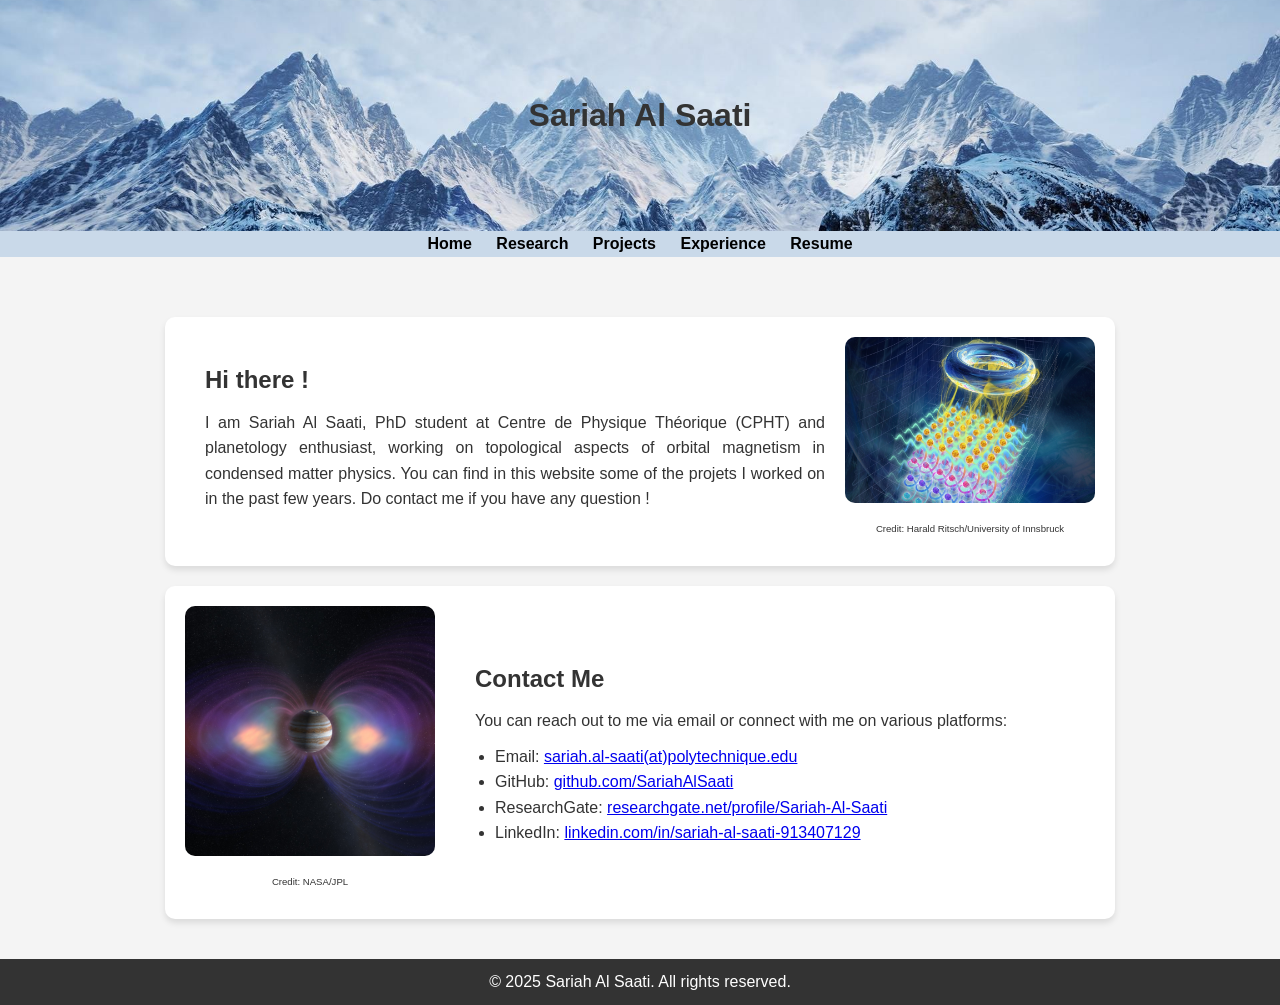
==== index.html @ ddf33143 "Add html" ====
<!DOCTYPE html>
<html lang="en">
<head>
    <meta charset="UTF-8">
    <meta name="viewport" content="width=device-width, initial-scale=1.0">
    <meta http-equiv="X-UA-Compatible" content="IE=edge">
    <title>Home</title>
    <!-- Link to your CSS file -->
    <link rel="stylesheet" href="styles.css">
</head>
<body>

    <!-- Header -->
    <header>
        <h1>Sariah Al Saati</h1>
    </header>

    <nav>
        <ul>
            <li><a href="index.html">Home</a></li>
            <li><a href="ind_research.html">Research</a></li>
            <li><a href="ind_projects.html">Projects</a></li>
            <li><a href="ind_experience.html">Experience</a></li>
            <li><a href="Docs/cv.pdf">Resume</a></li>
        </ul>
    </nav>
    
    <!-- Main Content Section -->
    <main>
        <section id="Home">
            <div class="project-container" style="margin-top: 20px;">
                <div class="text-content">
                    <h2>Hi there !</h2>
                    <p>I am Sariah Al Saati, PhD student at Centre de Physique Théorique (CPHT) and planetology enthusiast, working on topological aspects of orbital magnetism in condensed matter physics. You can find in this website some of the projets I worked on in the past few years. Do contact me if you have any question ! </p>
                </div>
                <div class="image-content">
                    <img src="Figures/topology.jpeg" alt="Project Image">
                    <p class="caption"> Credit: Harald Ritsch/University of Innsbruck </p>
                </div>
            </div>
        </section>
        <section id="contact">
            
            <div class="project-container image-left" style="margin-top: 20px;">
                <div class="image-content">
                    <img src="Figures/Jupiter.jpg" alt="Project Image">
                    <p class="caption"> Credit: NASA/JPL </p>
            </div>
            <div class="text-content">
                <h2>Contact Me</h2>
                <p>You can reach out to me via email or connect with me on various platforms:</p>
                
                <ul>
                    <li>Email: <a href="mailto:sariah.al-saati@polytechnique.edu">sariah.al-saati(at)polytechnique.edu</a></li>
                    <li>GitHub: <a href="https://github.com/SariahAlSaati" target="_blank">github.com/SariahAlSaati</a></li>
                    <li>ResearchGate: <a href="https://www.researchgate.net/profile/Sariah-Al-Saati" target="_blank">researchgate.net/profile/Sariah-Al-Saati</a></li>
                    <li>LinkedIn: <a href="https://www.linkedin.com/in/sariah-al-saati-913407129/" target="_blank">linkedin.com/in/sariah-al-saati-913407129</a></li>
                </ul>
            </div>
        </div>
    </section>

    </main>

    <!-- Footer -->
    <footer>
        <p>&copy; 2025 Sariah Al Saati. All rights reserved.</p>
    </footer>

</body>
</html>
---- styles.css ----
/* General reset for consistent styling */
* {
    margin: 0;
    padding: 0;
    box-sizing: border-box;
}

/* Header and Navigation */
header {
    background-image: url('Figures/wpp.jpg');
    background-size: cover; 
    background-position: center; 
    background-repeat: no-repeat;
    display: flex;
    padding: 90px;
    justify-content: center; 
    align-items: center;
}

html, body {
    font-family: Arial, sans-serif;
    line-height: 1.6;
    color: #333;
    height: 100%;
    margin: 0;
    background-color: #f4f4f4;
    text-align: justify;
    display: flex;
    flex-direction: column;
}


.header-container {
    display: flex;
    justify-content: center;
    text-align: center;
    align-items: center;
    box-sizing: border-box;
    height: 100%; 
}

nav {
    text-align: center;
    background-color: #c9d9e9;
}

nav ul {
    list-style-type: none;
    padding: 0;
}

nav ul li {
    display: inline;
    margin: 0 10px;
}

nav ul li a {
    color: rgb(0, 0, 0);
    text-decoration: none;
    font-weight: bold;
}

nav ul li a:hover {
    text-decoration: underline;
}

/* Main Content */
main {
    padding: 20px;
    max-width: 1000px;
    margin: 20px auto;
    flex: 1;
}

main h2 {
    margin-top: 20px;
    color: #333;
}

main h3 {
    margin-top: 10px;
    color: #333;
}

main p {
    margin: 10px 0;
}

#contactForm {
    display: flex;
    flex-direction: column;
}

#contactForm label {
    margin-top: 10px;
}

#contactForm input,
#contactForm textarea {
    padding: 10px;
    margin: 5px 0;
    width: 100%;
}

button {
    background-color: #4CAF50;
    color: white;
    border: none;
    padding: 10px;
    cursor: pointer;
    margin-top: 10px;
}

button:hover {
    background-color: #45a049;
}

/* Footer */
footer {
    background-color: #333;
    color: white;
    text-align: center;
    padding: 10px 0;
    position: relative;
    /* margin-top: 20px; */
    bottom: 0;
    width: 100%;
}

/* Responsive Design */
@media (max-width: 600px) {
    nav ul li {
        display: block;
        text-align: center;
        margin: 10px 0;
    }
}

.project-container {
    display: flex;
    align-items: center;
    background: white;
    padding: 20px;
    text-align: justify;
    border-radius: 10px;
    box-shadow: 0px 4px 6px rgba(0, 0, 0, 0.1);
    max-width: 950px;
    margin: auto;
}
.text-content {
    flex: 1;
    padding: 20px;
}
.text-content h2 {
    margin-top: 0;
}
.image-content img {
    width: 250px;
    border-radius: 10px;
}

img.block {
    display: block;
    margin-bottom: 30px;
  }

img.block2 {
    display: block;
    margin-bottom: 30px;
    width: 60%;
    margin: 0 auto;
  }

ul {
    padding-left: 20px;
}

/* Image on the right (default) */
.image-right .image-content {
    order: 2;
    padding-left: 20px;
}
.image-right .text-content {
    order: 1;
    padding-right: 20px;
}

/* Image on the left */
.image-left .image-content {
    order: 1;
    padding-right: 20px;
}
.image-left .text-content {
    order: 2;
    padding-left: 20px;
}

.switch-btn {
    margin-top: 10px;
    padding: 8px 12px;
    border: none;
    background-color: #00aaff;
    color: #f4f4f4;
    font-size: 14px;
    cursor: pointer;
    border-radius: 10px;
    width: 30%;
}
.switch-btn:hover {
    background-color: #00aaff;
}

p.caption {
    text-align: center;
    font-size: 0.6em;
  }
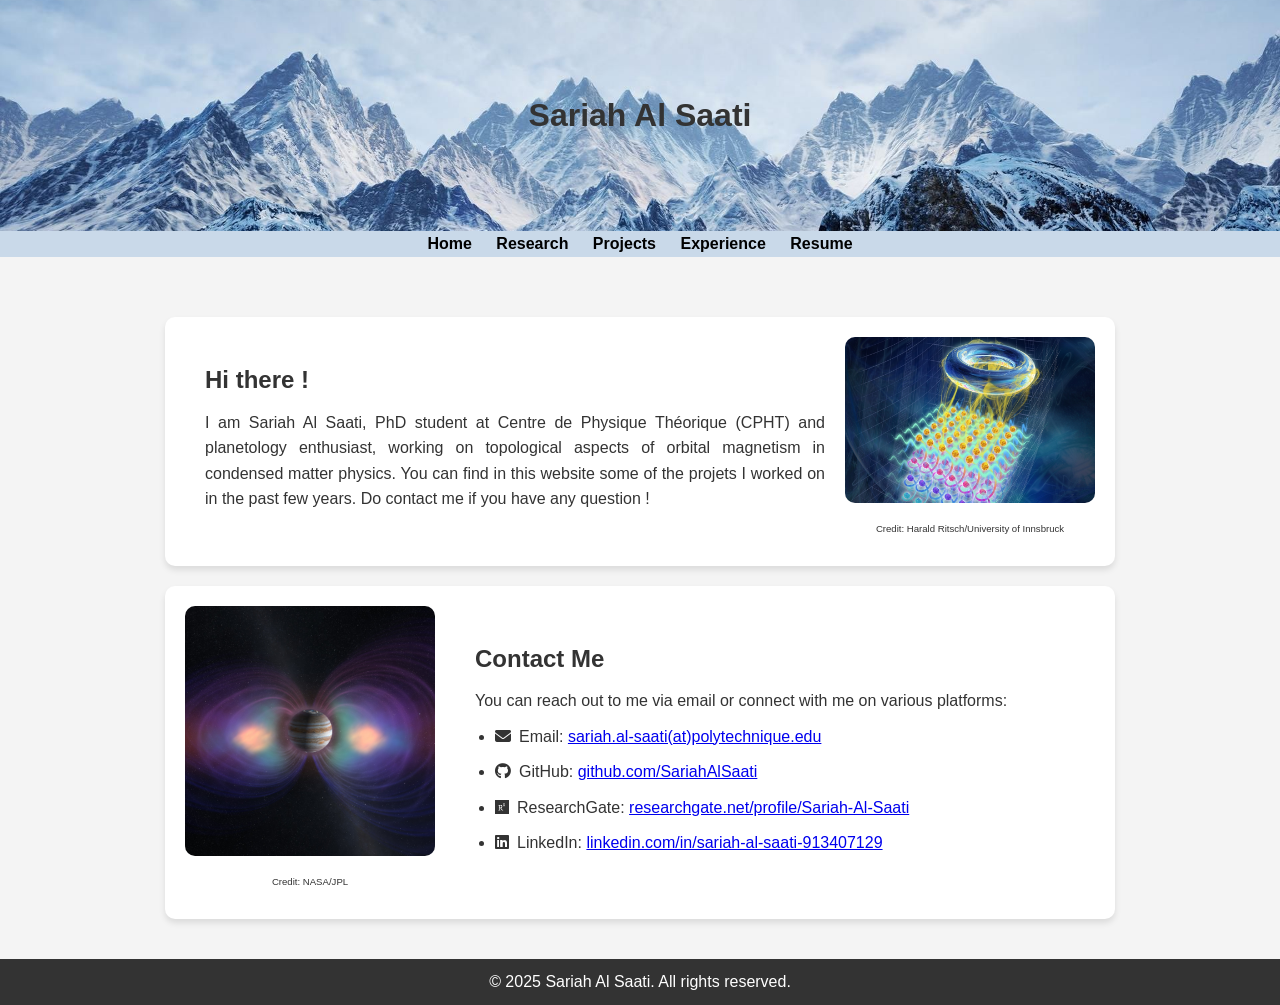
==== commit f28b18fb: "Add icons" ====
--- a/index.html
+++ b/index.html
@@ -1,14 +1,26 @@
 <!DOCTYPE html>
 <html lang="en">
 <head>
+    <!-- Google Tag Manager -->
+    <script>(function(w,d,s,l,i){w[l]=w[l]||[];w[l].push({'gtm.start':
+    new Date().getTime(),event:'gtm.js'});var f=d.getElementsByTagName(s)[0],
+    j=d.createElement(s),dl=l!='dataLayer'?'&l='+l:'';j.async=true;j.src=
+    'https://www.googletagmanager.com/gtm.js?id='+i+dl;f.parentNode.insertBefore(j,f);
+    })(window,document,'script','dataLayer','GTM-5B4VDCNB');</script>
+    <!-- End Google Tag Manager -->
     <meta charset="UTF-8">
     <meta name="viewport" content="width=device-width, initial-scale=1.0">
     <meta http-equiv="X-UA-Compatible" content="IE=edge">
-    <title>Home</title>
+    <title>Sariah Al Saati - Home</title>
     <!-- Link to your CSS file -->
     <link rel="stylesheet" href="styles.css">
+    <link rel="stylesheet" href="https://cdnjs.cloudflare.com/ajax/libs/font-awesome/6.4.2/css/all.min.css">
 </head>
 <body>
+    <!-- Google Tag Manager (noscript) -->
+    <noscript><iframe src="https://www.googletagmanager.com/ns.html?id=GTM-5B4VDCNB"
+    height="0" width="0" style="display:none;visibility:hidden"></iframe></noscript>
+    <!-- End Google Tag Manager (noscript) -->
 
     <!-- Header -->
     <header>
@@ -51,10 +63,10 @@
                 <p>You can reach out to me via email or connect with me on various platforms:</p>
                 
                 <ul>
-                    <li>Email: <a href="mailto:sariah.al-saati@polytechnique.edu">sariah.al-saati(at)polytechnique.edu</a></li>
-                    <li>GitHub: <a href="https://github.com/SariahAlSaati" target="_blank">github.com/SariahAlSaati</a></li>
-                    <li>ResearchGate: <a href="https://www.researchgate.net/profile/Sariah-Al-Saati" target="_blank">researchgate.net/profile/Sariah-Al-Saati</a></li>
-                    <li>LinkedIn: <a href="https://www.linkedin.com/in/sariah-al-saati-913407129/" target="_blank">linkedin.com/in/sariah-al-saati-913407129</a></li>
+                    <li><i class="fas fa-envelope"></i>Email: <a href="mailto:sariah.al-saati@polytechnique.edu">sariah.al-saati(at)polytechnique.edu</a></li>
+                    <li><i class="fab fa-github"></i>GitHub: <a href="https://github.com/SariahAlSaati" target="_blank">github.com/SariahAlSaati</a></li>
+                    <li><i class="fab fa-researchgate"></i>ResearchGate: <a href="https://www.researchgate.net/profile/Sariah-Al-Saati" target="_blank">researchgate.net/profile/Sariah-Al-Saati</a></li>
+                    <li><i class="fab fa-linkedin"></i>LinkedIn: <a href="https://www.linkedin.com/in/sariah-al-saati-913407129/" target="_blank">linkedin.com/in/sariah-al-saati-913407129</a></li>
                 </ul>
             </div>
         </div>
--- a/styles.css
+++ b/styles.css
@@ -13,6 +13,7 @@
     background-repeat: no-repeat;
     display: flex;
     padding: 90px;
+    min-width: 700px;
     justify-content: center; 
     align-items: center;
 }
@@ -27,6 +28,7 @@
     text-align: justify;
     display: flex;
     flex-direction: column;
+    min-width: 700px;
 }
 
 
@@ -86,34 +88,6 @@
     margin: 10px 0;
 }
 
-#contactForm {
-    display: flex;
-    flex-direction: column;
-}
-
-#contactForm label {
-    margin-top: 10px;
-}
-
-#contactForm input,
-#contactForm textarea {
-    padding: 10px;
-    margin: 5px 0;
-    width: 100%;
-}
-
-button {
-    background-color: #4CAF50;
-    color: white;
-    border: none;
-    padding: 10px;
-    cursor: pointer;
-    margin-top: 10px;
-}
-
-button:hover {
-    background-color: #45a049;
-}
 
 /* Footer */
 footer {
@@ -136,6 +110,15 @@
     }
 }
 
+ul li {
+    margin-bottom: 10px;
+}
+
+ul li i, ul li img {
+    list-style: none;
+    margin-right: 8px;
+}
+
 .project-container {
     display: flex;
     align-items: center;
@@ -145,6 +128,7 @@
     border-radius: 10px;
     box-shadow: 0px 4px 6px rgba(0, 0, 0, 0.1);
     max-width: 950px;
+    min-width: 500px;
     margin: auto;
 }
 .text-content {
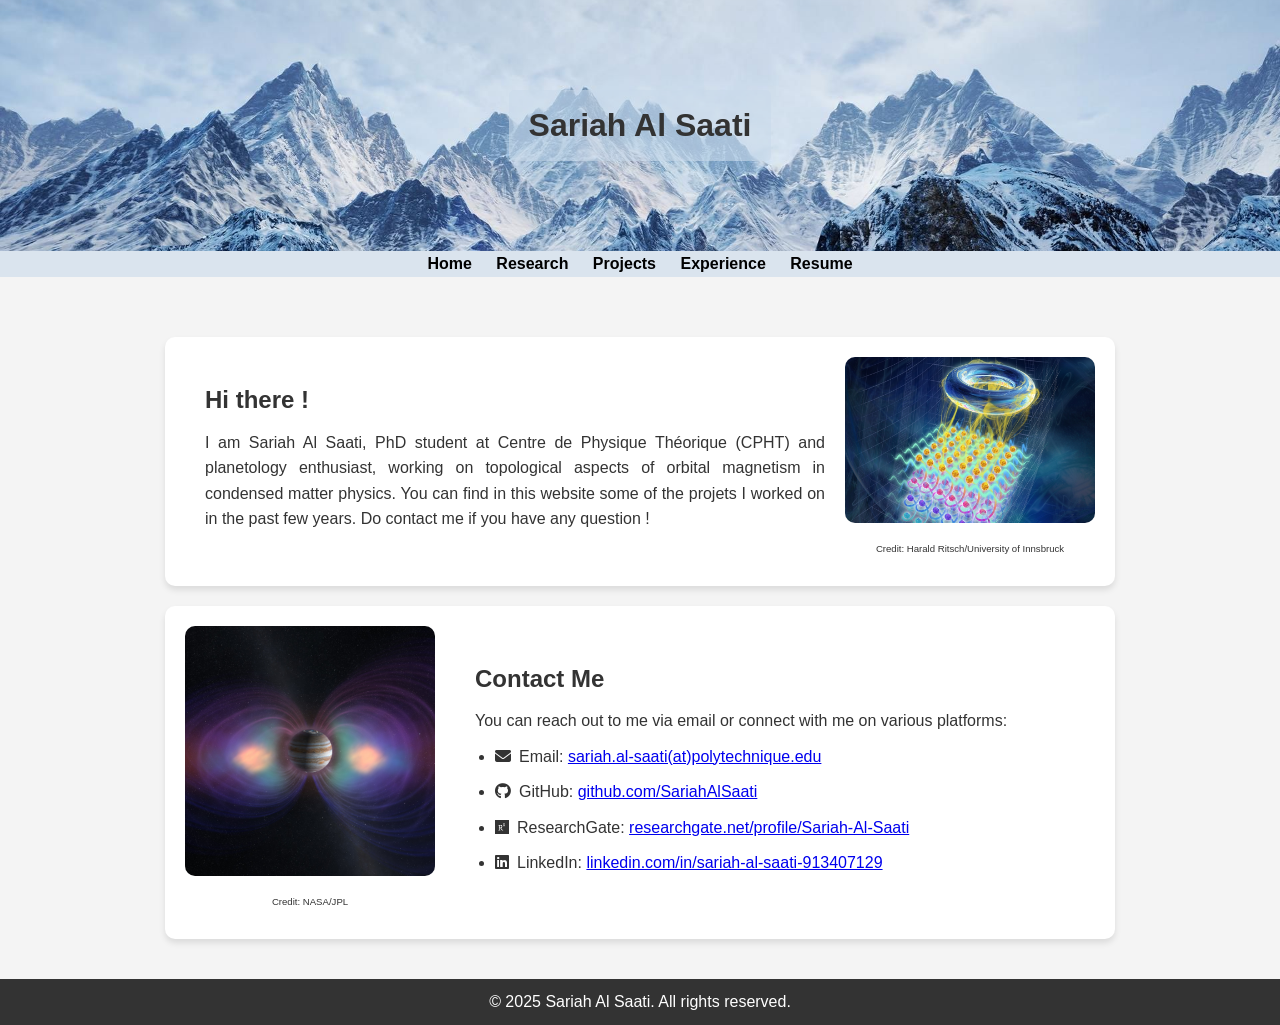
==== commit 8bb833f2: "Update styles" ====
--- a/index.html
+++ b/index.html
@@ -24,7 +24,7 @@
 
     <!-- Header -->
     <header>
-        <h1>Sariah Al Saati</h1>
+        <h1><span class="title-background">Sariah Al Saati</span></h1>
     </header>
 
     <nav>
--- a/styles.css
+++ b/styles.css
@@ -43,12 +43,13 @@
 
 nav {
     text-align: center;
-    background-color: #c9d9e9;
+    background-color: rgba(202, 219, 235, 0.6);
 }
 
 nav ul {
     list-style-type: none;
     padding: 0;
+    color: #333;
 }
 
 nav ul li {
@@ -157,6 +158,7 @@
 
 ul {
     padding-left: 20px;
+    padding-right: 20px;
 }
 
 /* Image on the right (default) */
@@ -179,22 +181,15 @@
     padding-left: 20px;
 }
 
-.switch-btn {
-    margin-top: 10px;
-    padding: 8px 12px;
-    border: none;
-    background-color: #00aaff;
-    color: #f4f4f4;
-    font-size: 14px;
-    cursor: pointer;
-    border-radius: 10px;
-    width: 30%;
-}
-.switch-btn:hover {
-    background-color: #00aaff;
-}
-
 p.caption {
     text-align: center;
     font-size: 0.6em;
-  }+  }
+
+.title-background {
+    background-color: rgba(202, 219, 235, 0.6); /* Semi-transparent black */
+    color: #333; /* Text color */
+    padding: 10px 20px; /* Space inside the background */
+    border-radius: 5px; /* Rounded corners */
+    display: inline-block; /* Ensure it wraps only around text */
+}
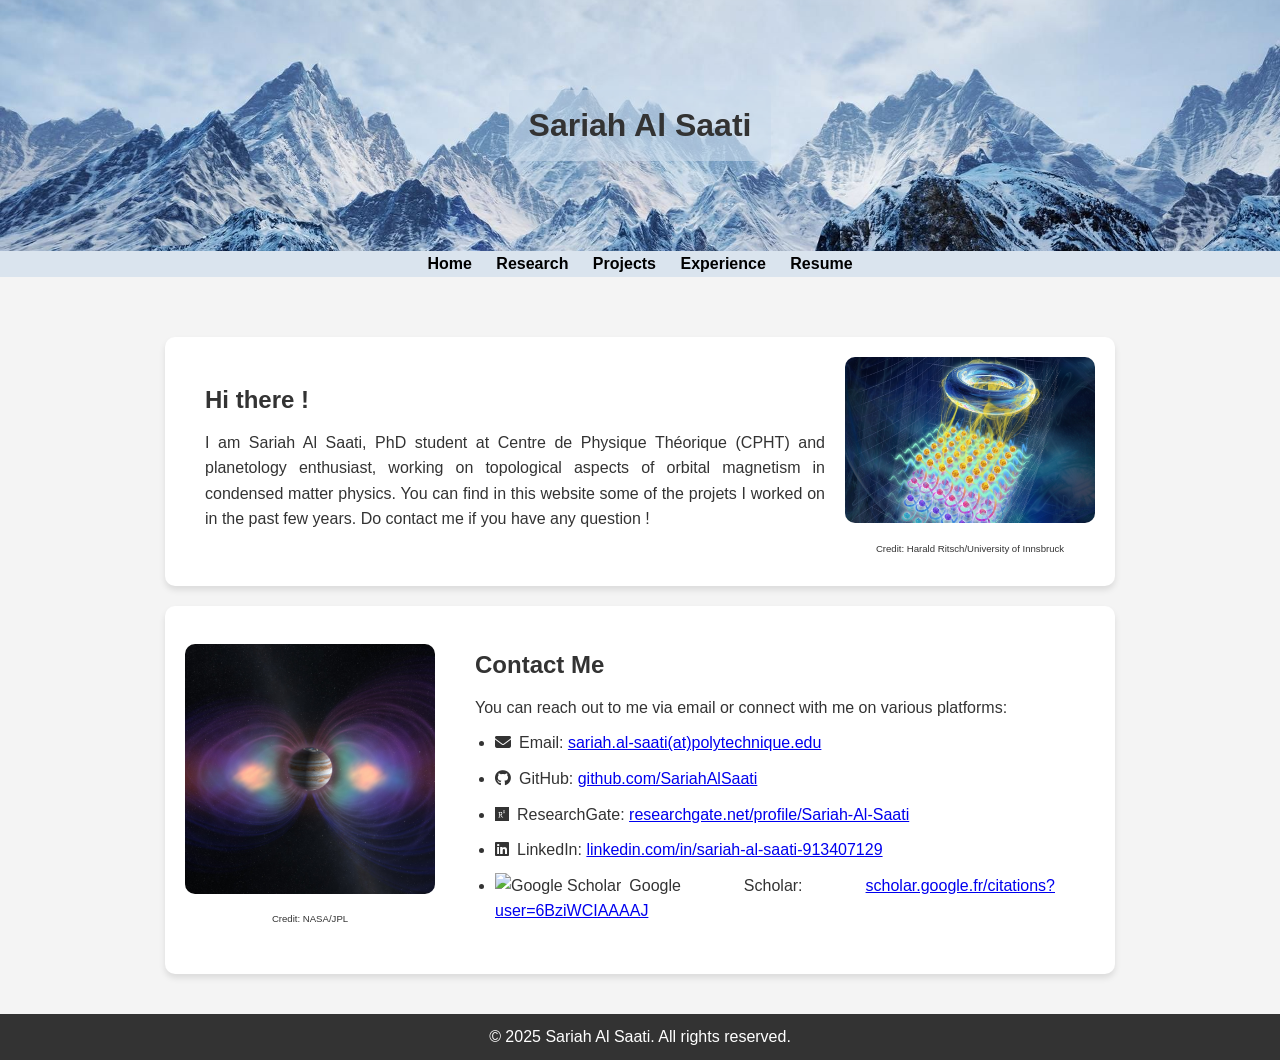
==== commit 6b18ce61: "Add scholar" ====
--- a/index.html
+++ b/index.html
@@ -67,6 +67,8 @@
                     <li><i class="fab fa-github"></i>GitHub: <a href="https://github.com/SariahAlSaati" target="_blank">github.com/SariahAlSaati</a></li>
                     <li><i class="fab fa-researchgate"></i>ResearchGate: <a href="https://www.researchgate.net/profile/Sariah-Al-Saati" target="_blank">researchgate.net/profile/Sariah-Al-Saati</a></li>
                     <li><i class="fab fa-linkedin"></i>LinkedIn: <a href="https://www.linkedin.com/in/sariah-al-saati-913407129/" target="_blank">linkedin.com/in/sariah-al-saati-913407129</a></li>
+                    <li><img src="https://upload.wikimedia.org/wikipedia/commons/c/c7/Google_Scholar_logo.svg" 
+                    alt="Google Scholar" width="15" height="15">Google Scholar: <a href="https://scholar.google.fr/citations?user=6BziWCIAAAAJ&hl=en" target="_blank">scholar.google.fr/citations?user=6BziWCIAAAAJ</a></li>
                 </ul>
             </div>
         </div>
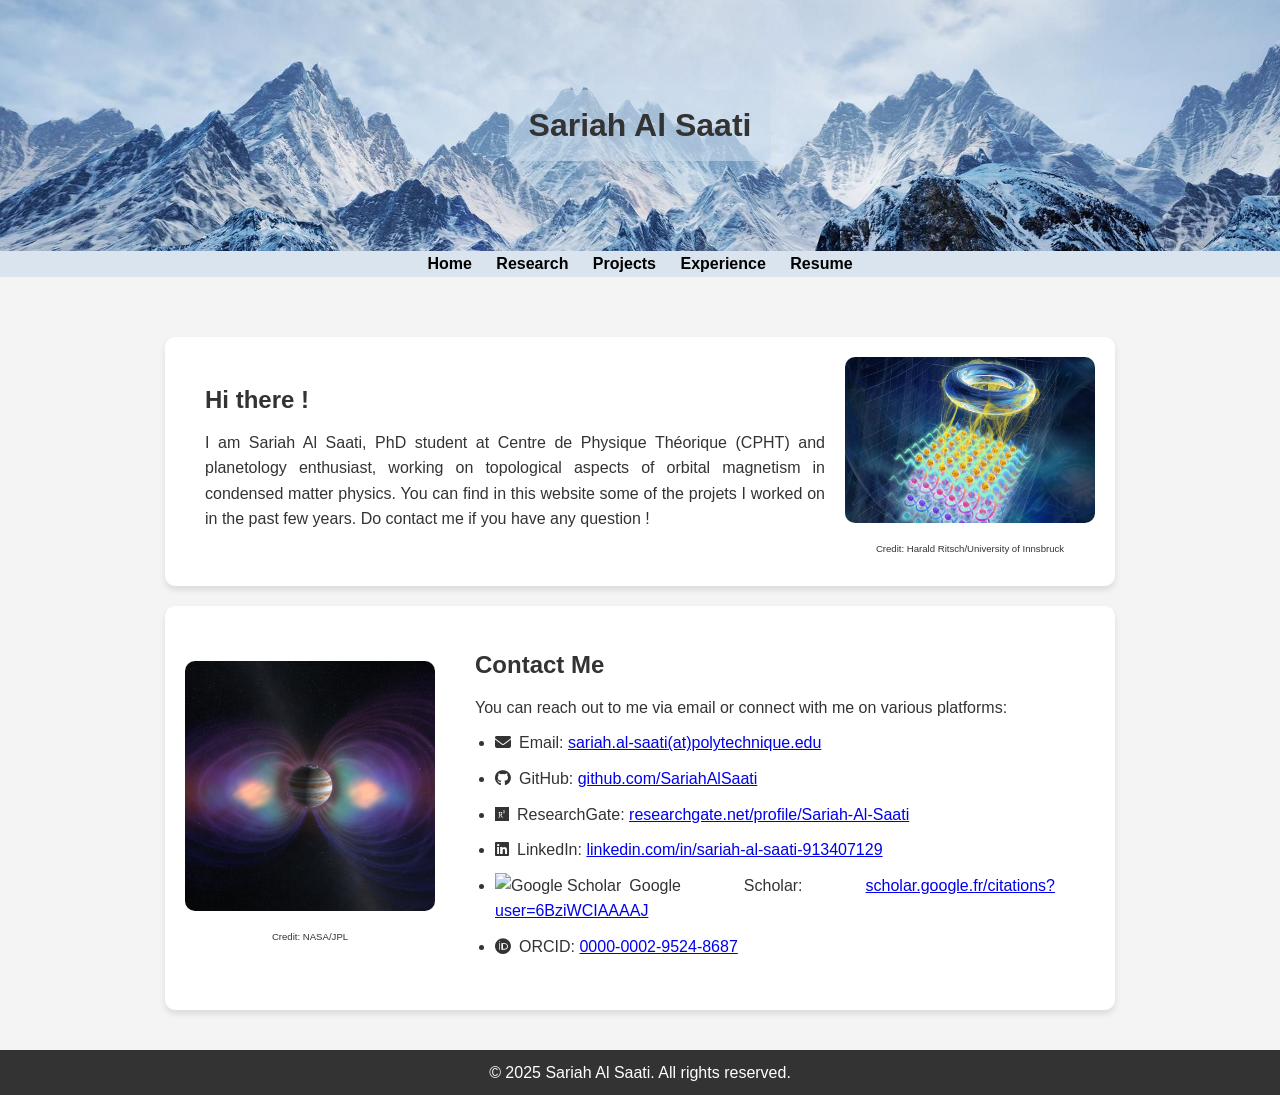
==== commit 002ea913: "Add orcid" ====
--- a/index.html
+++ b/index.html
@@ -68,7 +68,8 @@
                     <li><i class="fab fa-researchgate"></i>ResearchGate: <a href="https://www.researchgate.net/profile/Sariah-Al-Saati" target="_blank">researchgate.net/profile/Sariah-Al-Saati</a></li>
                     <li><i class="fab fa-linkedin"></i>LinkedIn: <a href="https://www.linkedin.com/in/sariah-al-saati-913407129/" target="_blank">linkedin.com/in/sariah-al-saati-913407129</a></li>
                     <li><img src="https://upload.wikimedia.org/wikipedia/commons/c/c7/Google_Scholar_logo.svg" 
-                    alt="Google Scholar" width="15" height="15">Google Scholar: <a href="https://scholar.google.fr/citations?user=6BziWCIAAAAJ&hl=en" target="_blank">scholar.google.fr/citations?user=6BziWCIAAAAJ</a></li>
+                        alt="Google Scholar" width="15" height="15">Google Scholar: <a href="https://scholar.google.fr/citations?user=6BziWCIAAAAJ&hl=en" target="_blank">scholar.google.fr/citations?user=6BziWCIAAAAJ</a></li>
+                    <li><i class="fa-brands fa-orcid"></i>ORCID: <a href="https://orcid.org/0000-0002-9524-8687" target="_blank">0000-0002-9524-8687</a></li>
                 </ul>
             </div>
         </div>
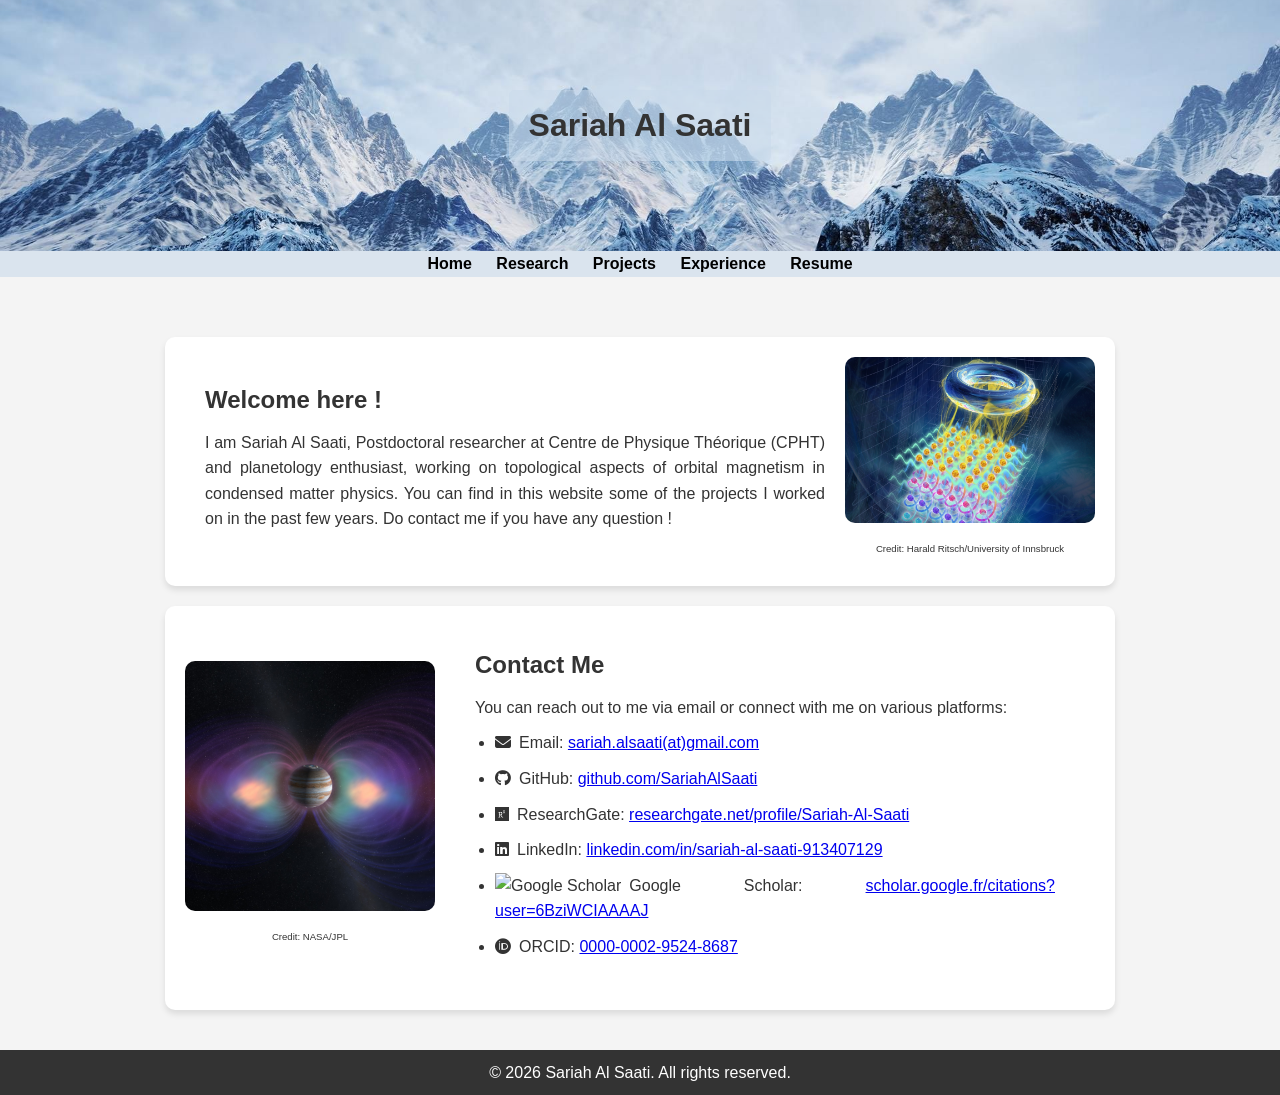
==== commit 047b33df: "update defense" ====
--- a/index.html
+++ b/index.html
@@ -42,8 +42,8 @@
         <section id="Home">
             <div class="project-container" style="margin-top: 20px;">
                 <div class="text-content">
-                    <h2>Hi there !</h2>
-                    <p>I am Sariah Al Saati, PhD student at Centre de Physique Théorique (CPHT) and planetology enthusiast, working on topological aspects of orbital magnetism in condensed matter physics. You can find in this website some of the projets I worked on in the past few years. Do contact me if you have any question ! </p>
+                    <h2>Welcome here !</h2>
+                    <p>I am Sariah Al Saati, Postdoctoral researcher at Centre de Physique Théorique (CPHT) and planetology enthusiast, working on topological aspects of orbital magnetism in condensed matter physics. You can find in this website some of the projects I worked on in the past few years. Do contact me if you have any question ! </p>
                 </div>
                 <div class="image-content">
                     <img src="Figures/topology.jpeg" alt="Project Image">
@@ -63,7 +63,7 @@
                 <p>You can reach out to me via email or connect with me on various platforms:</p>
                 
                 <ul>
-                    <li><i class="fas fa-envelope"></i>Email: <a href="mailto:sariah.al-saati@polytechnique.edu">sariah.al-saati(at)polytechnique.edu</a></li>
+                    <li><i class="fas fa-envelope"></i>Email: <a href="mailto:sariah.alsaati@gmail.com">sariah.alsaati(at)gmail.com</a></li>
                     <li><i class="fab fa-github"></i>GitHub: <a href="https://github.com/SariahAlSaati" target="_blank">github.com/SariahAlSaati</a></li>
                     <li><i class="fab fa-researchgate"></i>ResearchGate: <a href="https://www.researchgate.net/profile/Sariah-Al-Saati" target="_blank">researchgate.net/profile/Sariah-Al-Saati</a></li>
                     <li><i class="fab fa-linkedin"></i>LinkedIn: <a href="https://www.linkedin.com/in/sariah-al-saati-913407129/" target="_blank">linkedin.com/in/sariah-al-saati-913407129</a></li>
@@ -79,7 +79,7 @@
 
     <!-- Footer -->
     <footer>
-        <p>&copy; 2025 Sariah Al Saati. All rights reserved.</p>
+        <p>&copy; 2026 Sariah Al Saati. All rights reserved.</p>
     </footer>
 
 </body>
